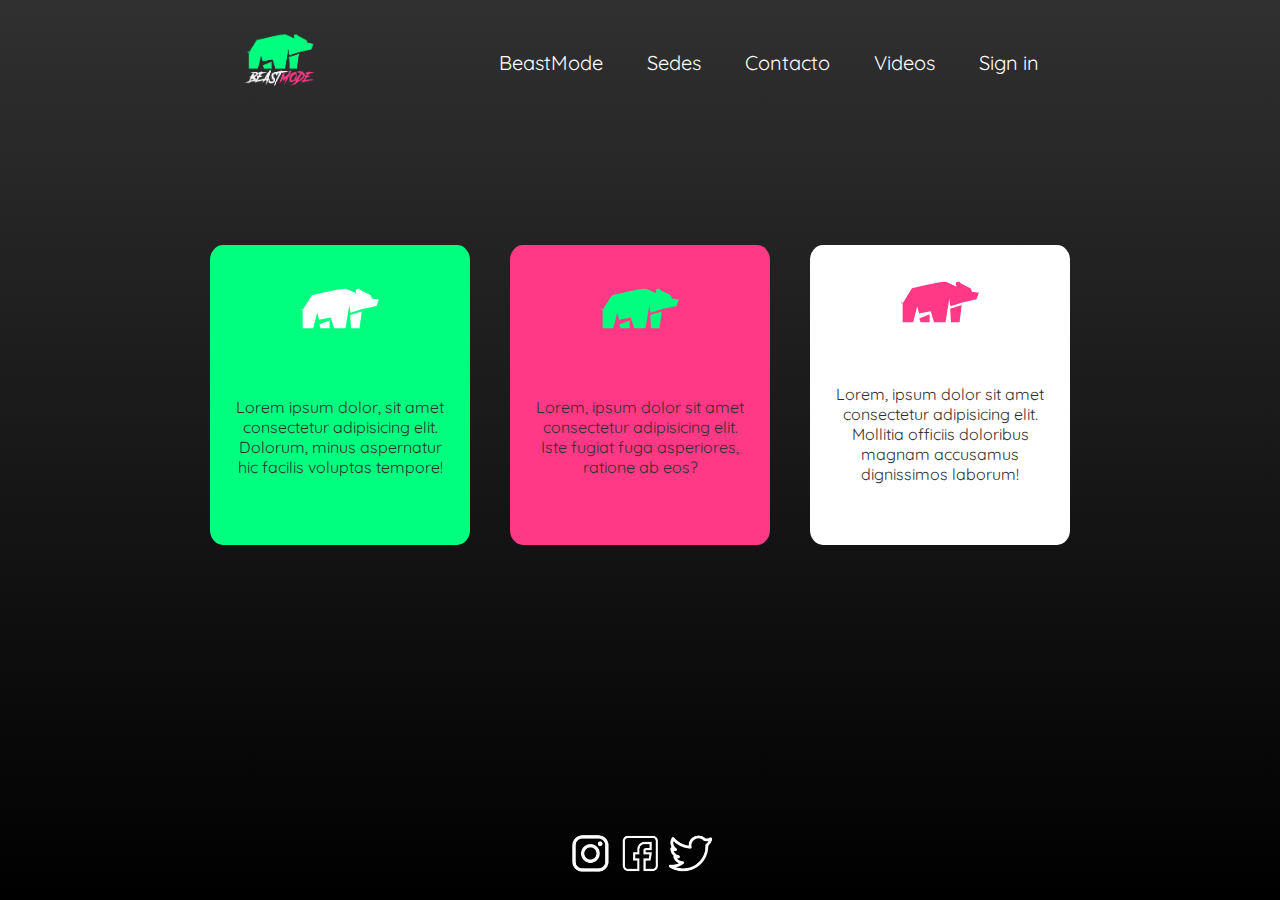
==== pages/contacto.html @ 9161c37e "Subir el proyecto a github" ====
<!DOCTYPE html>
<html lang="en">
<head>
    <meta charset="UTF-8">
    <meta http-equiv="X-UA-Compatible" content="IE=edge">
    <meta name="viewport" content="width=device-width, initial-scale=1.0">
    <link rel="stylesheet" href="../css/style.css">
    <link rel="short cut icon" href="../recursos/icon-09.svg">
    <link rel="stylesheet" href="https://cdnjs.cloudflare.com/ajax/libs/animate.css/4.1.1/animate.min.css">
    <title>Contacto</title>

</head>

<body>

    <div class="basic-sedes">
    

    <header class="header">
        <a href="../index.html"> <img src="../recursos/Logo.png" alt="Logo" class="logo"></a>
        <ul class="paginas">
                <li><a href="../index.html">BeastMode</a></li>
                 <li><a href="../pages/sedes.html">Sedes</a></li>
                 <li><a href="../pages/contacto.html">Contacto</a></li>
                 <li><a href="../pages/videos.html">Videos</a></li>
                 <li><a href="../pages/loging.html">Sign in</a></li>
        </ul> 
    </header>
<main class="contacto-main">

    <div class="contacto01" class="animate__zoomIn">
        <img src="../recursos/oso_w.svg" alt="oso1">
        <p>Lorem ipsum dolor, sit amet consectetur adipisicing elit. Dolorum, minus aspernatur hic facilis voluptas tempore!</p>
    </div>
    <div class="contacto02">
        <img src="../recursos/oso_v.svg" alt="oso2">
        <p>Lorem, ipsum dolor sit amet consectetur adipisicing elit. Iste fugiat fuga asperiores, ratione ab eos?</p>
    </div>
    <div class="contacto03">
        <img src="../recursos/oso_r.svg" alt="oso3">
        <p>Lorem, ipsum dolor sit amet consectetur adipisicing elit. Mollitia officiis doloribus magnam accusamus dignissimos laborum!</p>
    </div>



</main>




    <footer>
        <div class="footer">
            <ul>
                <img src="../recursos/Instagram.png" alt="Instagram">
                <img src="../recursos/Facebook.png" alt="Facebook">
                <img src="../recursos/Twitter.png" alt="Twitter">
              </ul>
        </div>
      </footer>
</div>


</body>
</html>
---- css/style.css ----
/* fuente importada */
@import url('https://fonts.googleapis.com/css2?family=Quicksand:wght@300;700&display=swap');
@import url('https://fonts.googleapis.com/css2?family=Didact+Gothic&display=swap');
/* Resesteo */
*{
    margin: 0;
    padding: 0;
    box-sizing: border-box;
    text-decoration: none;
    color: white;
}

.home{
    width: 100%;
    height: 100vh;
    /* background-color: black; */
    position: relative;
    padding: 0 5%;
    display: flex;
    align-items: center;
    justify-content: center;
}

.header{
    width: 100%;
    position: absolute;
    top: 0;
    left: 0;
    padding: 20px 8%;
    display: flex;
    align-items: center;
    justify-content: space-evenly;
}

.logo{
    width: 80px;
}

.header ul li{
    list-style: none;
    font-family: 'Quicksand', sans-serif;
    display: inline-block;
    justify-content: space-between;
    margin-left: 40px;
    font-size: 20px;

}

/* Main */

.btn-unete{
    text-align: center;
}

.textoboton{
    font-size: 50px;
    color: white;
    font-family: 'Didact Gothic', sans-serif;
}

.button{
    margin-top: 10px;
    width: 120px;
    height: 50px;
    background-color: #00FF7F;
    border-radius: 10px;
    border: none;
    font-size: 30px;
    color: black;  
}

.button:hover{
    background-color: #FF3985;
    color: white;
    transform: scale(1.05);
    transition: .2s;
}

/* Footer */

.footer{
    width: 100%;
    position: absolute;
    bottom: 0;
    left: 0;
    padding: 20px 8%;
    display: flex;
    align-items: center;
    justify-content: space-evenly;
    
    
}

.footer ul{
    display: flex;
}

.footer img{
    width: 50px;
}

/* Bg-Video */

.bg{
    position: absolute;
    top: 0;
    left: 0;
    width: 100%;
    height: 100%;
    z-index: -1;
    object-fit: cover;
    text-decoration: none;
    color: white;
}

.basic{
    width: 100%;
    height: 100vh;
    background-image: linear-gradient(to top, #000000, #303030);
    position: relative;
    padding: 0 5%;
    display: flex;
    align-items: center;
    justify-content: center;
}


/* Header-booststrap */
.header-2{
    width: 100%;
    position: absolute;
    top: 0;
    left: 0;
    padding: 20px 8%;
    display: flex;
    align-items: center;
    justify-content: space-evenly;
}

/* Sedesgrid */

.basic-sedes{
    width: 100%;
    height: 100vh;
    background-image: linear-gradient(to top, #000000, #303030);
    position: relative;
    padding: 0 5%;
    display: flex;
    align-items: center;
    justify-content: center;
}

.container {
    
    display: grid;
    grid-template-columns: 1fr 1fr 1fr;
    grid-template-rows: 1fr 1fr 1fr;
    gap: 0px 0px;
    grid-auto-flow: row;
    grid-template-areas:
      "img-1 img-2 img-3"
      "img-4 img-5 img-6"
      "img-7 img-8 img-9";
      width: 600px;
      height: 600px;
      margin: auto;
  }

  
  .img-1 { 
    grid-area: img-1;
    background-image: url(../recursos/alina-chernysheva-JA2S6sJWleg-unsplash.jpg);
    background-size: cover;
    background-position: center;
    margin: 2px;

}

.img-1:hover{
    transform: scale(0.9);
    transition: 0.4s ease;
    background-image: url(../recursos/sede1.jpg);


}

  .img-2 {
    grid-area: img-2;
    background-image: url(../recursos/craig-lovelidge-COxd0Jbe7u8-unsplash.jpg);
    background-size: cover;
    background-position: center;
    margin: 2px;
}

.img-2:hover{
    transform: scale(0.9);
    transition: 0.4s ease;
    background-image: url(../recursos/sede2.jpg);
}
  
  .img-3 {
    grid-area: img-3;
    background-image: url(../recursos/craig-lovelidge-WChqiwxP8cw-unsplash.jpg);
    background-size: cover;
    background-position: center;
    margin: 2px;
    
}

.img-3:hover{
    transform: scale(0.9);
    transition: 0.4s ease;
    background-image: url(../recursos/sede3.jpg);
}
  
  .img-4 {
    grid-area: img-4;
    background-image: url(../recursos/humphrey-muleba-LOA2mTj1vhc-unsplash.jpg);
    background-size: cover;
    background-position: center;
    margin: 2px;
}

.img-4:hover{
    transform: scale(0.9);
    transition: 0.4s ease;
    background-image: url(../recursos/sede4.jpg);
}
  
  .img-5 {
    grid-area: img-5;
    background-image: url(../recursos/mohamed-fareed-rbSNsoXk-3A-unsplash.jpg);
    background-size: cover;
    background-position: center;
    margin: 2px;
}

.img-5:hover{
    transform: scale(0.9);
    transition: 0.4s ease;
    background-image: url(../recursos/sede5.jpg);

}
  
  
  .img-6 {
    grid-area: img-6;
    background-image: url(../recursos/samuel-girven-2e4lbLTqPIo-unsplash.jpg);
    background-size: cover;
    background-position: center;
    margin: 2px;
}

.img-6:hover{
    transform: scale(0.9);
    transition: 0.4s ease;
    background-image: url(../recursos/sede6.jpg);
}

  .img-7 {
    grid-area: img-7;
    background-image: url(../recursos/samuel-girven-VJ2s0c20qCo-unsplash.jpg);
    background-size: cover;
    background-position: center;
    margin: 2px;
}

.img-7:hover{
    transform: scale(0.9);
    transition: 0.4s ease;
    background-image: url(../recursos/sede7.jpg);
}

  
  .img-8 {
    grid-area: img-8;
    background-image: url(../recursos/sven-mieke-1MrMsNBcsYA-unsplash.jpg);
    background-size: cover;
    background-position: center;
    margin: 2px;
}

.img-8:hover{
    transform: scale(0.9);
    transition: 0.4s ease;
    background-image: url(../recursos/sede8.jpg);
}
  
  .img-9 {
    grid-area: img-9;
    background-image: url(../recursos/sven-mieke-MsCgmHuirDo-unsplash.jpg);
    background-size: cover;
    background-position: center;
    margin: 2px;
}

.img-9:hover{
    transform: scale(0.9);
    transition: 0.4s ease;
    background-image: url(../recursos/sede9.jpg);
}
  


/* Contacto */

.contacto-main{
    display: flex;
    width: 100vh;
    height: 50vh;
    margin: auto;
    align-content: center;

}

.contacto01{
    width: 600px;
    height: 300px;
    margin: 20px;
    background-color: #00FF7F;
    border-radius: 5%;
    display: flex;
    align-items: center;
    flex-direction: column;
    justify-content: space-evenly;
}


.contacto02{
    width: 600px;
    margin: 20px;
    height: 300px;
    background-color: #FF3985;
    border-radius: 5%;
    display: flex;
    align-items: center;
    flex-direction: column;
    justify-content: space-evenly;

}

.contacto03{
    width: 600px;
    margin: 20px;
    height: 300px;
    background-color: white;
    border-radius: 5%;
    display: flex;
    align-items: center;
    flex-direction: column;
    justify-content: space-evenly;

}

.contacto-main img{
    width: 80px;
}

.contacto-main p{
    font-family: 'Quicksand', sans-serif;
    text-align: center;
    padding: 25px;
    color: #303030;
}



@media (max-width: 375px){

    /* header */
    .home{
        width: 100%;
        height: 100vh;
        position: relative;
        padding: 0 5%;
        display: flex;
        align-items: center;
        justify-content: center;
    }
    
    .header{
        width: 100%;
        position: absolute;
        top: 0;
        left: 0;
        padding: 20px 8%;
        display: flex;
        align-items: center;
        justify-content: space-evenly;
    }
    
    .logo{
        width: 100px;
        align-items: center;
        display: flex;
        position: absolute;
        margin-left: 20%;

    }
    
    .header ul li{
        font-size: 0px;
    }


/* Main */
    .button{
    margin-top: 10px;
    width: 100px;
    height: 40px;
    background-color: #00FF7F;
    border-radius: 10px;
    border: none;
    font-size: 20px;
    color: black;
}

.textoboton{
    font-size: 30px;
    color: white;
    font-family: 'Didact Gothic', sans-serif;
}

/* footer */
.footer{
    width: 100%;
    position: absolute;
    bottom: 0;
    left: 0;
    padding: 20px 8%;
    display: flex;
    align-items: center;
    justify-content: space-evenly;
    
    
}

.footer img{
    width: 35px;
}

/* Sedes */
.basic-sedes{
    width: 150%;
    height: 150%;
    background-image: linear-gradient(to top, #000000, #303030);
    position: absolute;
    padding: 0 5%;
    display: flex;
    align-items: center;
    justify-content: center;
    object-fit: cover;
}

.container {
    
    display: grid;
    grid-template-columns: 1fr 1fr 1fr;
    grid-template-rows: 1fr 1fr 1fr;
    gap: 0px 0px;
    grid-auto-flow: row;
      width: 500px;
      height: 500px;
      margin: auto;
  }


/* Contacto */

.contacto-main{
    display: grid;
    width: 100vh;
    height: 100vh;
    margin: auto;
    align-content: space-between;
    justify-content: center;
    object-fit: cover;

}

.contacto01{
    width: auto;
    height: 200px;
    margin: 5px;
    background-color: #00FF7F;
    border-radius: 10px;
    display: flex;
    align-items: center;
    flex-direction: column;
    justify-content: space-evenly;
}


.contacto02{
    width: auto;
    margin: 5px;
    height: 200px;
    background-color: #FF3985;
    border-radius: 10px;
    display: flex;
    align-items: center;
    flex-direction: column;
    justify-content: space-evenly;

}

.contacto03{
    width: auto;
    margin: 5px;
    height: 200px;
    background-color: white;
    border-radius: 10px;
    display: flex;
    align-items: center;
    flex-direction: column;
    justify-content: space-evenly;

}

.contacto-main img{
    width: 100px;
}

.contacto-main p{
    font-family: 'Quicksand', sans-serif;
    text-align: center;
    padding: 5px;
    color: #303030;
    font-size:larger;
    margin-left: 90px;
    margin-right: 90px;
}  

}
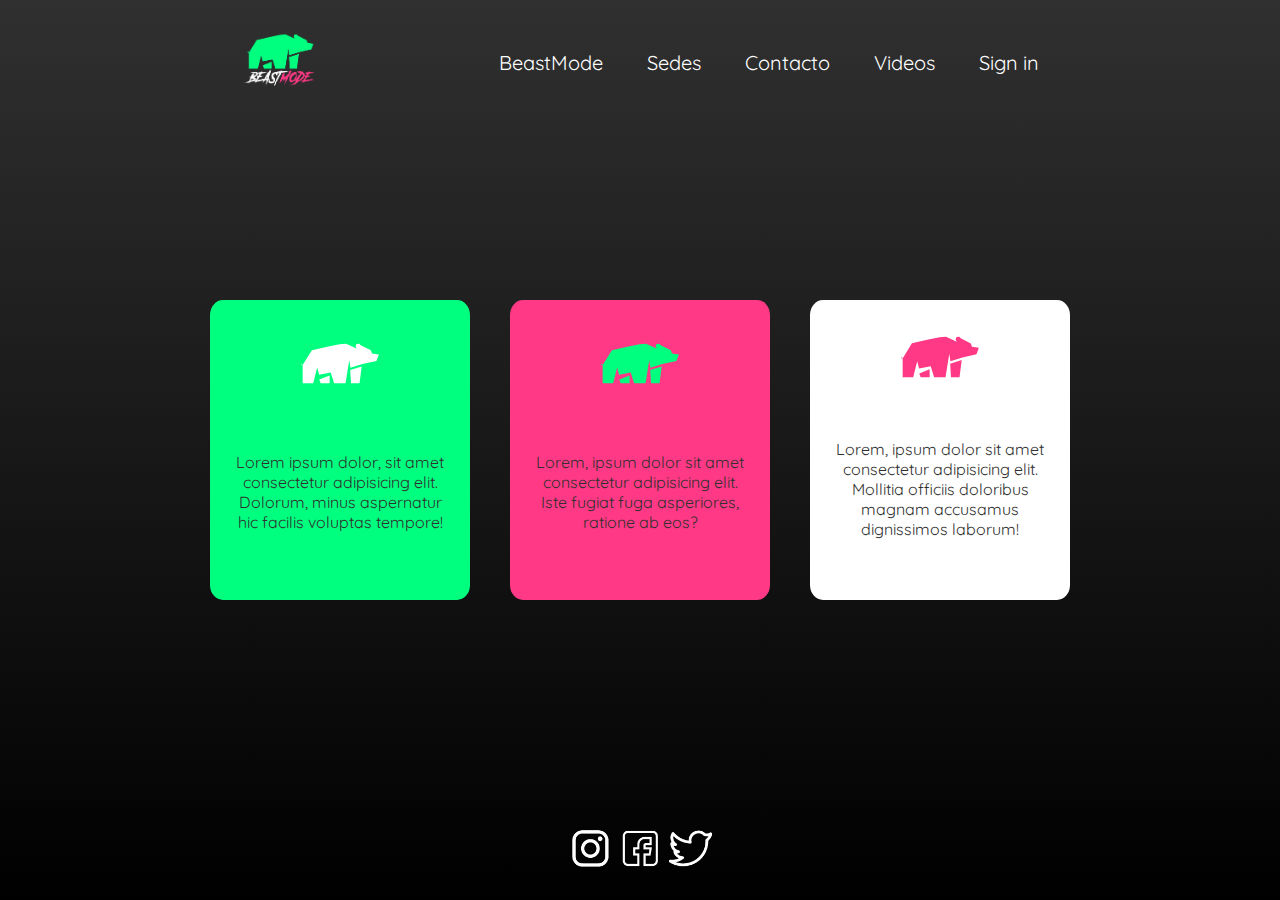
==== commit 57a9f2e7: "correcciones del tutor" ====
--- a/pages/contacto.html
+++ b/pages/contacto.html
@@ -13,9 +13,8 @@
 
 <body>
 
-    <div class="basic-sedes">
+    <div class="basic-contacto">
     
-
     <header class="header">
         <a href="../index.html"> <img src="../recursos/Logo.png" alt="Logo" class="logo"></a>
         <ul class="paginas">
@@ -23,11 +22,11 @@
                  <li><a href="../pages/sedes.html">Sedes</a></li>
                  <li><a href="../pages/contacto.html">Contacto</a></li>
                  <li><a href="../pages/videos.html">Videos</a></li>
-                 <li><a href="../pages/loging.html">Sign in</a></li>
+                 <li><a href="../pages/signin.html">Sign in</a></li>
         </ul> 
     </header>
-<main class="contacto-main">
-
+    
+    <main class="contacto-main">
     <div class="contacto01" class="animate__zoomIn">
         <img src="../recursos/oso_w.svg" alt="oso1">
         <p>Lorem ipsum dolor, sit amet consectetur adipisicing elit. Dolorum, minus aspernatur hic facilis voluptas tempore!</p>
@@ -48,15 +47,15 @@
 
 
 
-    <footer>
-        <div class="footer">
-            <ul>
-                <img src="../recursos/Instagram.png" alt="Instagram">
-                <img src="../recursos/Facebook.png" alt="Facebook">
-                <img src="../recursos/Twitter.png" alt="Twitter">
-              </ul>
-        </div>
-      </footer>
+<footer>
+    <div class="footer">
+        <ul>
+            <li><img src="../recursos/Instagram.png" alt="Instagram"></li>
+            <li><img src="../recursos/Facebook.png" alt="Facebook"></li>
+            <li><img src="../recursos/Twitter.png" alt="Twitter"></li>
+          </ul>
+    </div>
+  </footer>
 </div>
 
 
--- a/css/style.css
+++ b/css/style.css
@@ -13,12 +13,13 @@
 .home{
     width: 100%;
     height: 100vh;
-    /* background-color: black; */
     position: relative;
     padding: 0 5%;
     display: flex;
     align-items: center;
     justify-content: center;
+    min-height: 100vh;
+    padding-bottom: 100px
 }
 
 .header{
@@ -79,20 +80,22 @@
 /* Footer */
 
 .footer{
-    width: 100%;
+    position: fixed;
+    bottom: 0%;
+    width: 100%;
+    height: 100px;
     position: absolute;
     bottom: 0;
     left: 0;
-    padding: 20px 8%;
+    padding: 20px;
     display: flex;
     align-items: center;
     justify-content: space-evenly;
-    
-    
 }
 
 .footer ul{
     display: flex;
+    list-style: none;
 }
 
 .footer img{
@@ -114,28 +117,18 @@
 }
 
 .basic{
-    width: 100%;
+    position: absolute;
+    top: 0;
+    left: 0;
+    width: 100vh;
     height: 100vh;
     background-image: linear-gradient(to top, #000000, #303030);
-    position: relative;
-    padding: 0 5%;
     display: flex;
     align-items: center;
     justify-content: center;
 }
 
 
-/* Header-booststrap */
-.header-2{
-    width: 100%;
-    position: absolute;
-    top: 0;
-    left: 0;
-    padding: 20px 8%;
-    display: flex;
-    align-items: center;
-    justify-content: space-evenly;
-}
 
 /* Sedesgrid */
 
@@ -304,12 +297,25 @@
 
 /* Contacto */
 
-.contacto-main{
+.basic-contacto{
+    margin: 0;
+    padding: 0;
+    width: 100%;
+    height: 100vh;
+    background-image: linear-gradient(to top, #000000, #303030);
+    position: fixed;
+    display: flex;
+}
+
+.contacto-main{ 
     display: flex;
     width: 100vh;
-    height: 50vh;
+    height: 100vh;
     margin: auto;
     align-content: center;
+    align-items: center;
+    position: relative;
+    object-fit:cover;
 
 }
 
@@ -362,17 +368,108 @@
     padding: 25px;
     color: #303030;
 }
-
-
-
-@media (max-width: 375px){
+ /* Videos */
+
+.video-page{
+    display: flex;
+    flex-direction: row-reverse;
+    align-content: center;
+}
+
+.reproductor{
+    display: flex;
+    text-align: left;
+    flex-direction: column;
+    align-items: start;
+    margin: 20px;
+}
+
+.reproductor h1{
+    font-family: 'Quicksand', sans-serif;
+    font-size: 45px;
+    color: #00FF7F;
+
+}
+
+.reproductor p{
+    font-family: 'Quicksand', sans-serif;
+    width: 200px;
+    text-align: left;
+}
+
+.motivacion{
+    margin: 20px;
+}
+
+
+/* Sign In Booststrap */
+
+.basic-signin{
+    width: 100%;
+    height: 100vh;
+    position: relative;
+    padding: 0 5%;
+    display: flex;
+    align-items: center;
+    justify-content: center;
+}
+
+.sin-color{
+    color: #FF3985;
+    font-family:'Quicksand', sans-serif;
+    text-decoration: none;
+}
+
+.signin{
+    display: flex;
+}
+
+.oso-sign{
+    position: fixed;
+    top: 0;
+    left: 0;
+    max-width: 100%;
+    height: auto;
+    z-index: -3;
+}
+
+.ingreso{
+    display: flex;
+    flex-direction: column;
+    position: relative;
+    left: 50vh;
+    
+}
+
+.form-control:focus{
+    border-color:#FF3985;
+}
+
+.form-label{
+    color: #FF3985;
+    font-family:'Quicksand', sans-serif;
+    font-family: 'Didact Gothic', sans-serif;
+}
+
+.btn-primary{
+    background-color: #FF3985;
+    border-color: #FF3985;
+}
+
+.btn-primary:hover{
+    background-color: #00FF7F;
+    border-color: #00FF7F;
+    color: #303030;
+}
+
+@media (max-width: 784px){
 
     /* header */
     .home{
         width: 100%;
         height: 100vh;
         position: relative;
-        padding: 0 5%;
+        padding: 0;
         display: flex;
         align-items: center;
         justify-content: center;
@@ -383,40 +480,52 @@
         position: absolute;
         top: 0;
         left: 0;
-        padding: 20px 8%;
-        display: flex;
+        padding: 20px;
         align-items: center;
         justify-content: space-evenly;
+        display: grid;
+        flex-direction: wrap;
+        align-items: center;
     }
     
     .logo{
         width: 100px;
         align-items: center;
+        margin-left: 35%;
+
+
+    }
+    .paginas{
         display: flex;
-        position: absolute;
-        margin-left: 20%;
-
+        justify-content: space-evenly;
+        flex-wrap: wrap;
     }
-    
+
     .header ul li{
-        font-size: 0px;
+        font-size: 20px;
+        margin: 5px;
+        list-style: none;
+        font-family: 'Quicksand', sans-serif;
+        display: inline-block;
+        justify-content: space-between;
+
     }
 
 
 /* Main */
     .button{
     margin-top: 10px;
-    width: 100px;
+    width: 150px;
     height: 40px;
     background-color: #00FF7F;
     border-radius: 10px;
     border: none;
-    font-size: 20px;
-    color: black;
+    font-size: 30px;
+
 }
 
 .textoboton{
-    font-size: 30px;
+    font-size: 35px;
     color: white;
     font-family: 'Didact Gothic', sans-serif;
 }
@@ -424,7 +533,7 @@
 /* footer */
 .footer{
     width: 100%;
-    position: absolute;
+    position: fixed;
     bottom: 0;
     left: 0;
     padding: 20px 8%;
@@ -440,17 +549,6 @@
 }
 
 /* Sedes */
-.basic-sedes{
-    width: 150%;
-    height: 150%;
-    background-image: linear-gradient(to top, #000000, #303030);
-    position: absolute;
-    padding: 0 5%;
-    display: flex;
-    align-items: center;
-    justify-content: center;
-    object-fit: cover;
-}
 
 .container {
     
@@ -459,28 +557,37 @@
     grid-template-rows: 1fr 1fr 1fr;
     gap: 0px 0px;
     grid-auto-flow: row;
-      width: 500px;
-      height: 500px;
-      margin: auto;
+    width: 80vh;
+    height: 50vh;
+    margin: 1px;
+    padding: auto;
+
   }
 
 
 /* Contacto */
 
+
 .contacto-main{
-    display: grid;
-    width: 100vh;
-    height: 100vh;
-    margin: auto;
+    position: fixed;
+    display: flex;
+    flex-direction: column;
+    justify-content: center;
+    width: auto;
+    height: auto;
+    margin: 30px;
+    padding-top: 25%;
     align-content: space-between;
     justify-content: center;
     object-fit: cover;
+    top: 8%;
 
 }
 
 .contacto01{
+
     width: auto;
-    height: 200px;
+    height: 100px;
     margin: 5px;
     background-color: #00FF7F;
     border-radius: 10px;
@@ -488,47 +595,229 @@
     align-items: center;
     flex-direction: column;
     justify-content: space-evenly;
+    overflow: scroll;
 }
 
 
 .contacto02{
     width: auto;
     margin: 5px;
-    height: 200px;
+    height: 120px;
     background-color: #FF3985;
     border-radius: 10px;
     display: flex;
     align-items: center;
     flex-direction: column;
     justify-content: space-evenly;
+    overflow: scroll;
 
 }
 
 .contacto03{
     width: auto;
     margin: 5px;
-    height: 200px;
+    height: 120px;
     background-color: white;
     border-radius: 10px;
     display: flex;
     align-items: center;
     flex-direction: column;
     justify-content: space-evenly;
+    overflow: scroll;
 
 }
 
 .contacto-main img{
-    width: 100px;
+    width: 80px;
+    margin: 5px;
 }
 
 .contacto-main p{
     font-family: 'Quicksand', sans-serif;
     text-align: center;
     padding: 5px;
+    color: #000000;
+    font-size:medium;
+    margin-left: 30px;
+    margin-right: 30px;
+}  
+
+ /* Videos */
+
+ .video-page{
+    position: absolute;
+    top: 22%;
+    display: grid;
+    flex-direction: column-reverse;
+}
+
+.reproductor{
+    display: flex;
+    text-align: center;
+    flex-direction: column;
+    align-items: center;
+    margin: 20px;
+}
+
+.reproductor h1{
+    font-family: 'Quicksand', sans-serif;
+    font-size: 45px;
+    color: #00FF7F;
+
+}
+
+.reproductor p{
+    font-family: 'Quicksand', sans-serif;
+    width: 200px;
+}
+
+.motivacion{
+position: relative;
+padding-bottom: 56.25%;
+height: 0;
+overflow: hidden
+}
+
+.motivacion iframe{
+    position: absolute;
+    top: 0;
+    left: 0;
+    width: 100%;
+    height: 100%;
+}
+
+
+/* Sign In Booststrap */
+
+.basic-signin{
+    width: 100%;
+    height: 100vh;
+    position: absolute;
+    display: flex;
+    align-items: center;
+    justify-content: center;
+    object-fit: cover;
+}
+
+.sin-color{
+    color: #000000;
+    font-family:'Quicksand', sans-serif;
+    text-decoration: none;
+}
+
+.paginas-sign{
+position: relative;
+left: -5%;
+}
+
+.signin{
+    display: flex;
+}
+
+.oso-sign{
+    position: fixed;
+    top: 0;
+    left: 0;
+    max-width: 0%;
+    height: auto;
+    z-index: -3;
+}
+
+.ingreso{
+    display: flex;
+    flex-direction: column;
+    position: relative;
+    left: 0;
+    
+}
+
+.form-control:focus{
+    border-color:#FF3985;
+}
+
+.form-label{
+    color: #FF3985;
+    font-family:'Quicksand', sans-serif;
+    font-family: 'Didact Gothic', sans-serif;
+}
+
+.btn-primary{
+    background-color: #FF3985;
+    border-color: #FF3985;
+}
+
+.btn-primary:hover{
+    background-color: #00FF7F;
+    border-color: #00FF7F;
     color: #303030;
-    font-size:larger;
-    margin-left: 90px;
-    margin-right: 90px;
-}  
-
+}
+
+
+}
+
+@media (max-width: 1080px){
+    /* Sign In Booststrap */
+
+.basic-signin{
+    width: 100%;
+    height: 100vh;
+    position: absolute;
+    display: flex;
+    align-items: center;
+    justify-content: center;
+    object-fit: cover;
+}
+
+.sin-color{
+    color: #000000;
+    font-family:'Quicksand', sans-serif;
+    text-decoration: none;
+}
+
+.paginas-sign{
+position: relative;
+left: -5%;
+}
+
+.signin{
+    display: flex;
+}
+
+.oso-sign{
+    position: fixed;
+    top: 0;
+    left: 0;
+    max-width: 0%;
+    height: auto;
+    z-index: -3;
+}
+
+.ingreso{
+    display: flex;
+    flex-direction: column;
+    position: relative;
+    left: 0;
+    
+}
+
+.form-control:focus{
+    border-color:#FF3985;
+}
+
+.form-label{
+    color: #FF3985;
+    font-family:'Quicksand', sans-serif;
+    font-family: 'Didact Gothic', sans-serif;
+}
+
+.btn-primary{
+    background-color: #FF3985;
+    border-color: #FF3985;
+}
+
+.btn-primary:hover{
+    background-color: #00FF7F;
+    border-color: #00FF7F;
+    color: #303030;
+}
 }